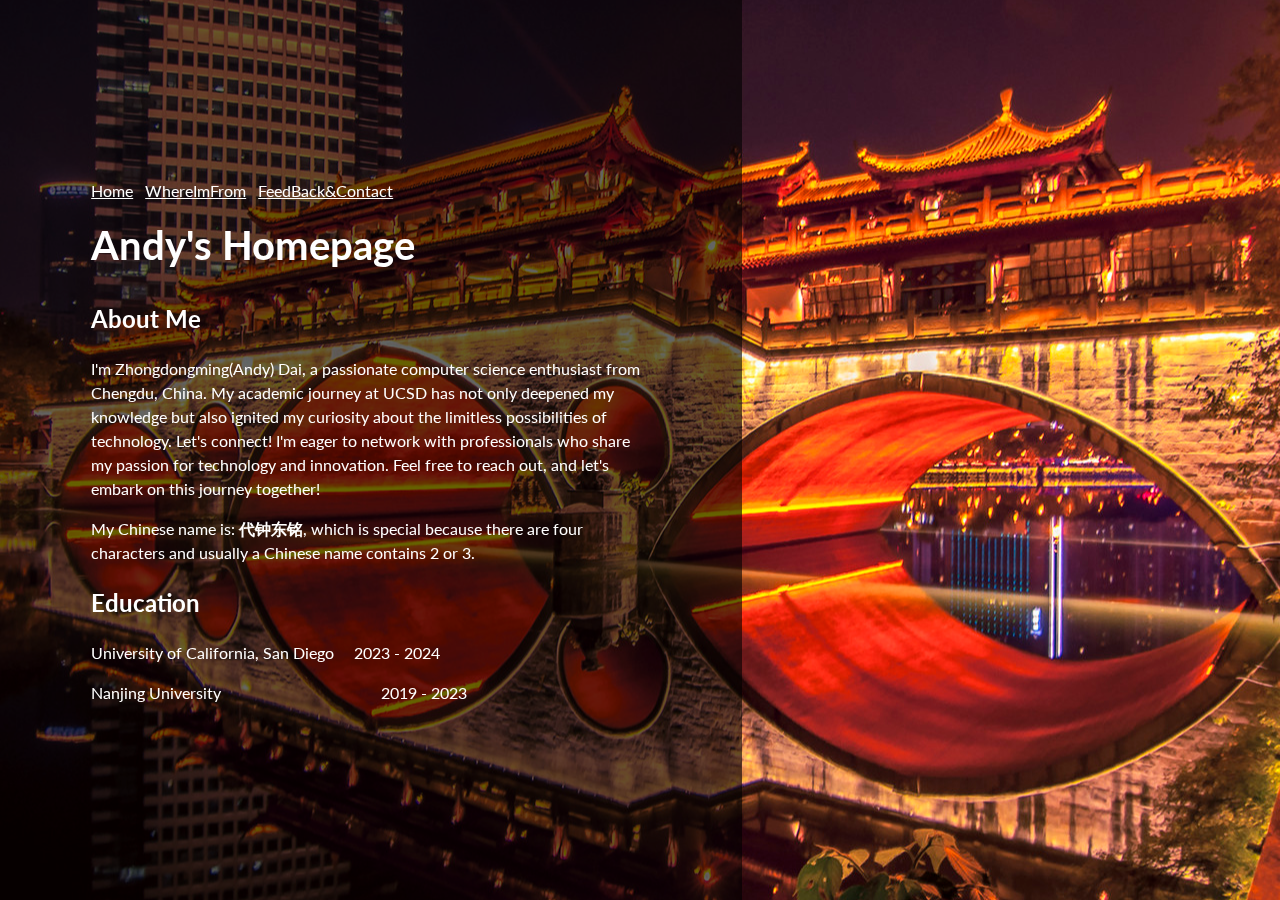
==== index.html @ ad4944cb "first" ====
<!DOCTYPE html>
<html lang="en">

<head>
    <meta charset="utf-8" />
    <meta name="viewport" content="width=device-width, initial-scale=1, shrink-to-fit=no" />
    <meta name="title" content="Homepage of Andy Dai" />
    <meta property="og:description" content="My homepage">
    <meta name="author" content="Andy Dai" />
    <title>Homepage by &copy; Andy Dai</title>
    <link href="css/styles.css" rel="stylesheet" />
    <link rel="stylesheet" href="https://fonts.googleapis.com/css?family=Lato:400,700">
</head>

<body>
    <picture>
        <img class="bg-img" src="assets/img/chengdu.jpg" alt="Chengdu picture" loading="lazy">
    </picture>
    <main class="maincontent">
        <section class=" maincontent-inner whitetext">
            <nav>
                <a id="Home" href="index.html" class="whitetext">Home</a>&nbsp;&nbsp;&nbsp;<a id="Hometown" href="hometown.html" class="whitetext">WhereImFrom</a>&nbsp;&nbsp;&nbsp;<a id="Feedback" href="feedback&contact.html" class="whitetext">FeedBack&Contact</a>
            </nav>
            <section>
                <h1 id="H1">Andy's Homepage</h1>
                <h2 id="aboutme">About Me</h2>
                <p id="self-intro">
                    I'm Zhongdongming(Andy) Dai, a passionate computer science enthusiast from Chengdu, China. My
                    academic journey at UCSD has not only deepened my knowledge but also ignited my curiosity about the
                    limitless possibilities of technology.
                    Let's connect! I'm eager to network with professionals who share my passion for technology and
                    innovation. Feel free to reach out, and let's embark on this journey together!
                </p>
                <p>My Chinese name is: <strong>代钟东铭</strong>, which is special because there are four characters and usually a Chinese name contains 2 or 3.</p>
            </section>
            <section>
                <h2 id="education">Education</h2>
                <pre>University of California, San Diego     2023 - 2024</pre>
                <pre>Nanjing University                                        2019 - 2023</pre>
            </section>
        </section>
    </main>
</body>

</html>
---- css/styles.css ----
@charset "UTF-8";
@import url(vars.css);

html {
  height: 100%;
}

body {
  margin: 0;
  height: 100%;
  position: relative;
  font-family: var(--bs-body-font-family);
  font-size: var(--bs-body-font-size, 1rem);
  font-weight: var(--bs-body-font-weight, 400);
  line-height: var(--bs-body-line-height, 1.5);
  color: var(--bs-body-color, #ffffff);
  background-color: var(--bs-body-bg, #fffffe);
  -webkit-text-size-adjust: 100%;
  -webkit-tap-highlight-color: #000;
}

h1 {
  font-size: 2.5rem;
}

h1:has(+ h2) {
  font-size: 2.5rem;
}


#Home, #Feedback, #Hometown {
  transition: background 0.5s ease-in-out;
}



.maincontent:before {
  content: "";
  position: absolute;
  height: 100%;
  width: 100%;
  background-color: rgba(0, 0, 0, 0.6);
  z-index: 0;
  top: 0;
  bottom: 0;
  right: 0;
  left: 0;
}

video.bg-video {
  position: fixed;
  top: 50%;
  left: 50%;
  min-width: 100%;
  min-height: 100%;
  width: auto;
  height: auto;
  transform: translateX(-50%) translateY(-50%);
  z-index: 0;
}

.bg-img {
  position: fixed;
  top: 50%;
  left: 50%;
  min-width: 100%;
  min-height: 100%;
  width: auto;
  height: auto;
  transform: translateX(-50%) translateY(-50%);
  z-index: 0;
}

.maincontent {
  display: flex;
  animation: slide-in 2.0s ease-in-out 0s 1 normal both;
  position: relative;
  overflow: hidden;
  z-index: 2;
  align-items: center;
  justify-content: center;
}

@keyframes slide-in {
  from {
    transform: translateX(-100%);
  }
  to {
    transform: translateX(0);
  }
}

.maincontent {
  .maincontent-inner {
    position: relative;
    max-width: 35rem;
    padding-top: 5rem;
    padding-bottom: 5rem;
  }
}


.whitetext {
  color: var(--bs-white-rgb, #ffffff);
}


@media (max-width: 768px) {
  .maincontent {
    flex-direction: column; 
    height: 100%;
    width: 100%;
  }
  .maincontent .maincontent-inner p {
    font-size: 1rem;
  }
  #experience {
    width: 100%;
  }
  #contentpicture {
    max-width: 100%;
    height: auto;
  }
}

@media (min-width: 769px) and (max-width: 1024px) {
  .maincontent {
    height: 100%;
    width: 100%;
  }
  .maincontent .maincontent-inner p {
    font-size: 1.0rem;
  }
  #experience {
    width: 100%;
  }
}

@media (min-width: 1025px) {
  .maincontent {
    width: 58vw;
    height: 100%;
  }
  #experience {
    width: 100%;
  }
}

.btn-base {
  display: inline-block;
  padding: var(--bs-btn-padding-y, 0.4rem) var(--bs-btn-padding-x, 0.8rem);
  font-size: var(--bs-btn-font-size, 1rem);
  font-weight: var(--bs-btn-font-weight, 350);
  line-height: var(--bs-btn-line-height, 1.4);
  color: var(--bs-btn-color,#fff);
  text-align: center;
  vertical-align: middle;
  border: var(--bs-btn-border-width, 1px) solid transparent;
  border-radius: var(--bs-btn-border-radius, 0.35rem);
  background-color: var(--bs-btn-bg);
  transition: color 0.15s ease-in-out, background-color 0.15s ease-in-out, border-color 0.15s ease-in-out, box-shadow 0.15s ease-in-out;;
}


nav {
  width: var(--dvw, 1vw); 
  height: var(--dvh, 1vh);
}

.btn-base:hover {
  transform: scale(1.08);
}

pre {
  font-family: var(--bs-body-font-family);
}

.forgrid {
  display: grid;
  grid-gap: 1px;
}
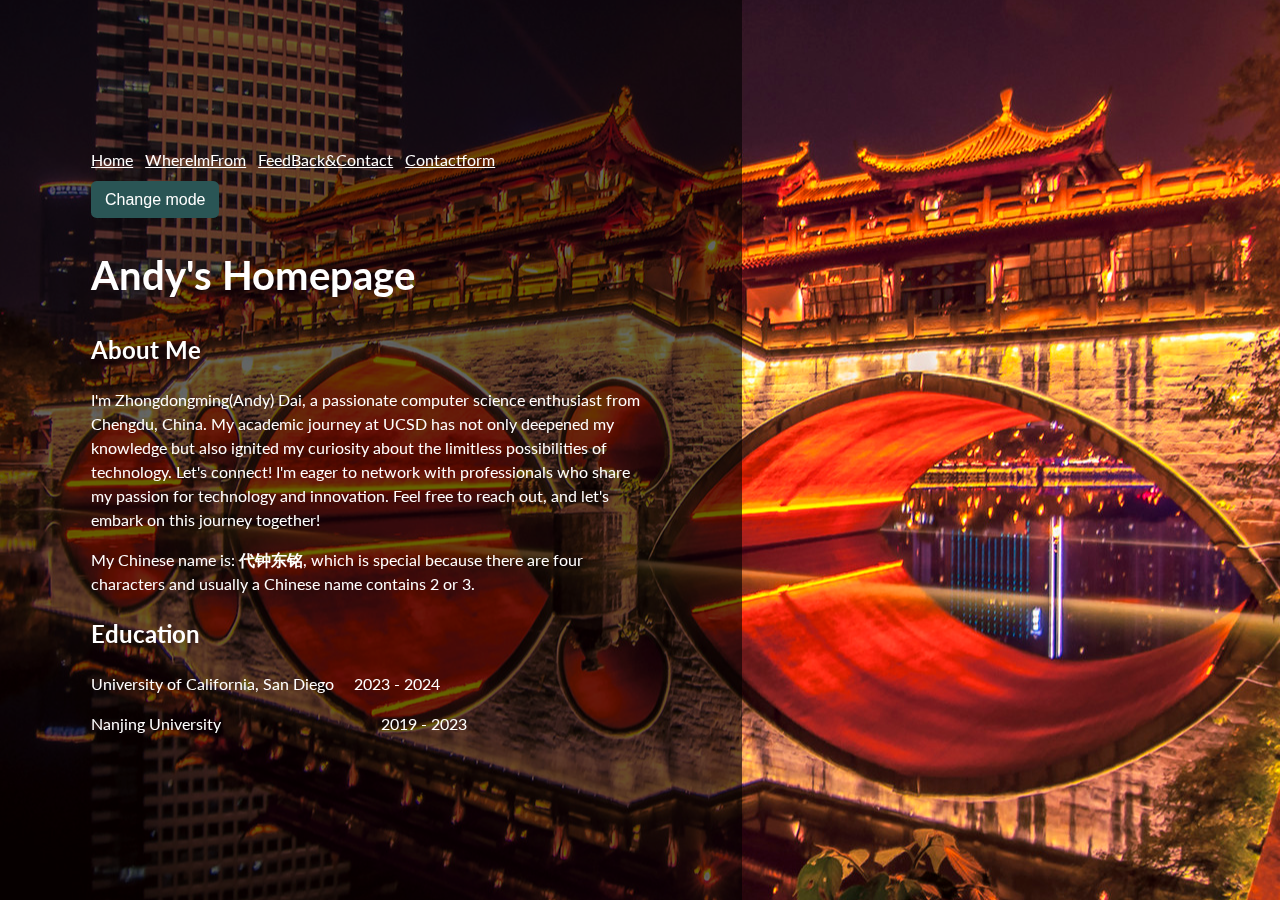
==== commit 2d9d5034: "all" ====
--- a/index.html
+++ b/index.html
@@ -19,8 +19,10 @@
     <main class="maincontent">
         <section class=" maincontent-inner whitetext">
             <nav>
-                <a id="Home" href="index.html" class="whitetext">Home</a>&nbsp;&nbsp;&nbsp;<a id="Hometown" href="hometown.html" class="whitetext">WhereImFrom</a>&nbsp;&nbsp;&nbsp;<a id="Feedback" href="feedback&contact.html" class="whitetext">FeedBack&Contact</a>
-            </nav>
+                <a id="Home" href="index.html" class="whitetext">Home</a>&nbsp;&nbsp;&nbsp;<a id="Hometown" href="hometown.html" class="whitetext">WhereImFrom</a>&nbsp;&nbsp;&nbsp;<a id="Feedback" href="feedback&contact.html" class="whitetext">FeedBack&Contact</a>&nbsp;&nbsp;&nbsp;<a id="Contactform" href="contactform.html" class="whitetext">Contactform</a>
+            </nav><br/>
+            <button id="mode" class="btn-base">Change mode</button>
+            <noscript>Please enable JavaScript to change the theme.</noscript>
             <section>
                 <h1 id="H1">Andy's Homepage</h1>
                 <h2 id="aboutme">About Me</h2>
--- a/css/styles.css
+++ b/css/styles.css
@@ -3,6 +3,43 @@
 
 html {
   height: 100%;
+}
+:root {
+  --bs-body-font-family: 'Lato', sans-serif;
+  --bs-body-font-size: 1rem;
+  --bs-body-font-weight: 400;
+  --bs-body-line-height: 1.5;
+  --bs-body-color: #fff;
+  --bs-body-bg: #fffffe;
+  --bs-white-rgb: 255, 255, 255;
+  --dvw: 1vw;
+  --dvh: 1vh;
+  --bs-btn-padding-x: 0.8rem;
+  --bs-btn-padding-y: 0.4rem;
+  --bs-btn-font-size: 1rem;
+  --bs-btn-font-weight: 350;
+  --bs-btn-line-height: 1.4;
+  --bs-btn-color: #fff;
+  --bs-btn-bg: #2a5555;
+  --bs-btn-border-width: 1px;
+  --bs-btn-border-radius: 0.35rem;
+  --bs-btn-box-shadow: inset 0 1px 0 rgba(255, 255, 255, 0.15), 0 1px 1px rgba(0, 0, 0, 0.075);
+  --bs-btn-disabled-opacity: 0.65;
+}
+
+body.dark {
+  margin: 0;
+  height: 100%;
+  position: relative;
+  font-family: var(--bs-body-font-family);
+  font-size: var(--bs-body-font-size, 1rem);
+  font-weight: var(--bs-body-font-weight, 400);
+  line-height: var(--bs-body-line-height, 1.5);
+  color: black;
+  background-color: black;
+  -webkit-text-size-adjust: 100%;
+  -webkit-tap-highlight-color: #000;
+  --the-theme: rgba(255, 255, 255, 0.6)
 }
 
 body {
@@ -17,7 +54,9 @@
   background-color: var(--bs-body-bg, #fffffe);
   -webkit-text-size-adjust: 100%;
   -webkit-tap-highlight-color: #000;
-}
+  --the-theme: rgba(0, 0, 0, 0.6)
+}
+
 
 h1 {
   font-size: 2.5rem;
@@ -39,7 +78,7 @@
   position: absolute;
   height: 100%;
   width: 100%;
-  background-color: rgba(0, 0, 0, 0.6);
+  background-color: var(--the-theme);
   z-index: 0;
   top: 0;
   bottom: 0;
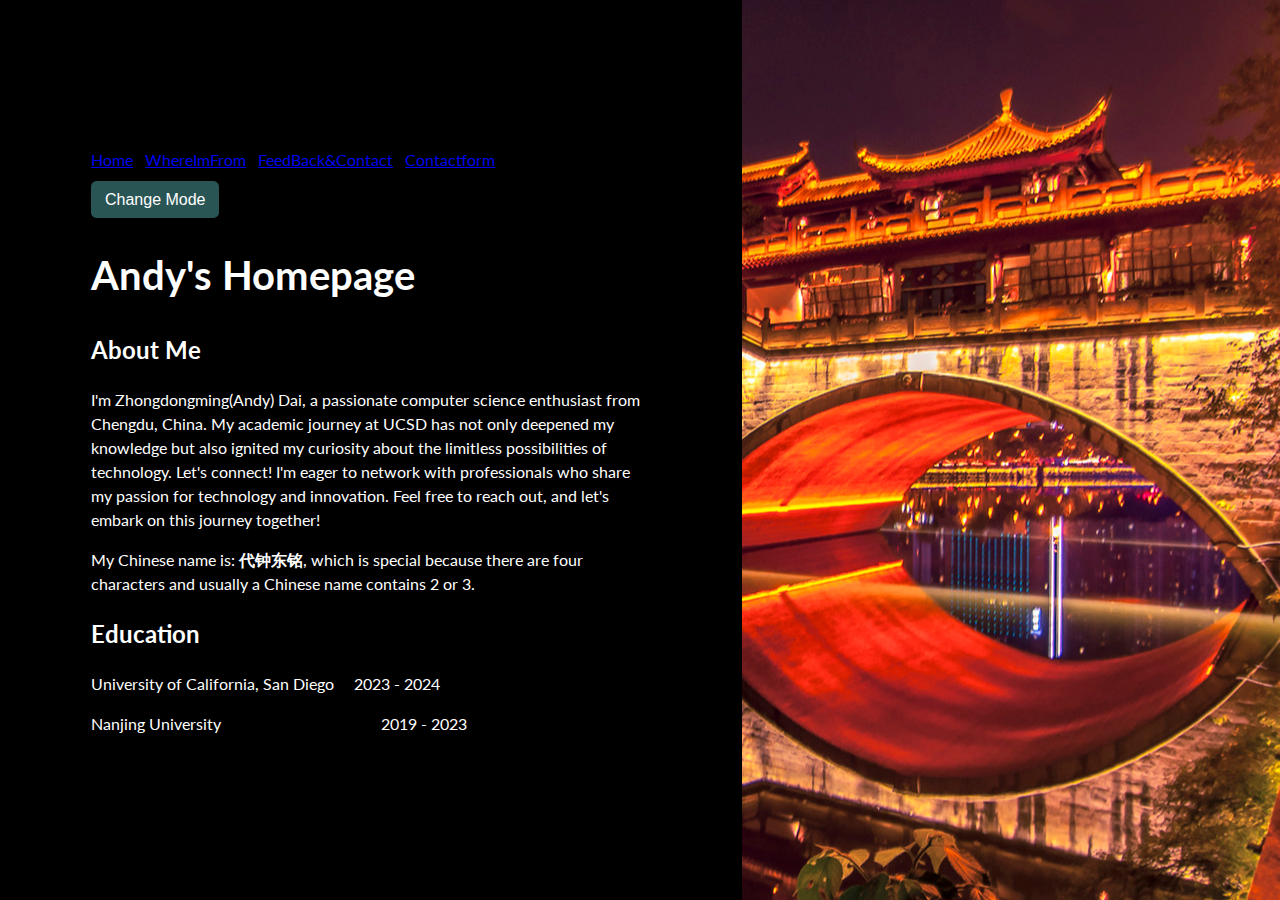
==== commit d164a18a: "bug fixed." ====
--- a/index.html
+++ b/index.html
@@ -10,6 +10,7 @@
     <title>Homepage by &copy; Andy Dai</title>
     <link href="css/styles.css" rel="stylesheet" />
     <link rel="stylesheet" href="https://fonts.googleapis.com/css?family=Lato:400,700">
+    <script src="js/form.js"></script> 
 </head>
 
 <body>
@@ -19,9 +20,9 @@
     <main class="maincontent">
         <section class=" maincontent-inner whitetext">
             <nav>
-                <a id="Home" href="index.html" class="whitetext">Home</a>&nbsp;&nbsp;&nbsp;<a id="Hometown" href="hometown.html" class="whitetext">WhereImFrom</a>&nbsp;&nbsp;&nbsp;<a id="Feedback" href="feedback&contact.html" class="whitetext">FeedBack&Contact</a>&nbsp;&nbsp;&nbsp;<a id="Contactform" href="contactform.html" class="whitetext">Contactform</a>
+                <a id="Home" href="index.html">Home</a>&nbsp;&nbsp;&nbsp;<a id="Hometown" href="hometown.html">WhereImFrom</a>&nbsp;&nbsp;&nbsp;<a id="Feedback" href="feedback&contact.html">FeedBack&Contact</a>&nbsp;&nbsp;&nbsp;<a id="Contactform" href="contactform.html">Contactform</a>
             </nav><br/>
-            <button id="mode" class="btn-base">Change mode</button>
+            <button id="text-color-toggle" class="btn-base">Change Mode</button>
             <noscript>Please enable JavaScript to change the theme.</noscript>
             <section>
                 <h1 id="H1">Andy's Homepage</h1>
--- a/css/styles.css
+++ b/css/styles.css
@@ -25,22 +25,9 @@
   --bs-btn-border-radius: 0.35rem;
   --bs-btn-box-shadow: inset 0 1px 0 rgba(255, 255, 255, 0.15), 0 1px 1px rgba(0, 0, 0, 0.075);
   --bs-btn-disabled-opacity: 0.65;
-}
-
-body.dark {
-  margin: 0;
-  height: 100%;
-  position: relative;
-  font-family: var(--bs-body-font-family);
-  font-size: var(--bs-body-font-size, 1rem);
-  font-weight: var(--bs-body-font-weight, 400);
-  line-height: var(--bs-body-line-height, 1.5);
-  color: black;
-  background-color: black;
-  -webkit-text-size-adjust: 100%;
-  -webkit-tap-highlight-color: #000;
-  --the-theme: rgba(255, 255, 255, 0.6)
-}
+  --the-theme: black;
+}
+
 
 body {
   margin: 0;
@@ -54,7 +41,6 @@
   background-color: var(--bs-body-bg, #fffffe);
   -webkit-text-size-adjust: 100%;
   -webkit-tap-highlight-color: #000;
-  --the-theme: rgba(0, 0, 0, 0.6)
 }
 
 
@@ -86,6 +72,7 @@
   left: 0;
 }
 
+
 video.bg-video {
   position: fixed;
   top: 50%;
@@ -140,9 +127,11 @@
 
 
 .whitetext {
-  color: var(--bs-white-rgb, #ffffff);
-}
-
+  color: white;
+}
+.black-text {
+  color: black;
+}
 
 @media (max-width: 768px) {
   .maincontent {
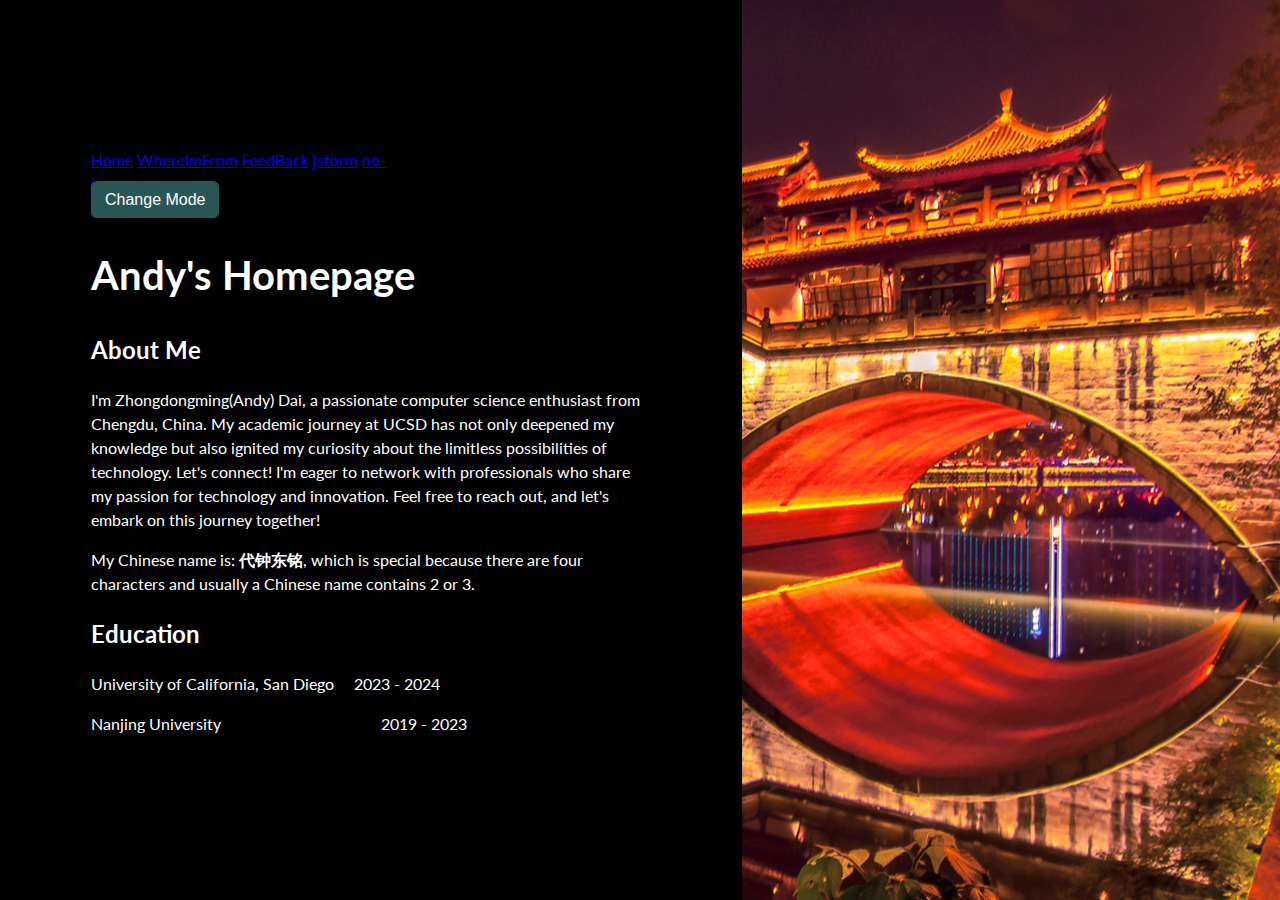
==== commit 5ad8eb0c: "style changed." ====
--- a/index.html
+++ b/index.html
@@ -20,7 +20,7 @@
     <main class="maincontent">
         <section class=" maincontent-inner whitetext">
             <nav>
-                <a id="Home" href="index.html">Home</a>&nbsp;&nbsp;&nbsp;<a id="Hometown" href="hometown.html">WhereImFrom</a>&nbsp;&nbsp;&nbsp;<a id="Feedback" href="feedback&contact.html">FeedBack&Contact</a>&nbsp;&nbsp;&nbsp;<a id="Contactform" href="contactform.html">Contactform</a>
+                <a id="Home" href="index.html">Home</a>&nbsp;<a id="Hometown" href="hometown.html">WhereImFrom</a>&nbsp;<a id="Feedback" href="feedback&contact.html">FeedBack</a>&nbsp;<a id="Contactform" href="contactform.html">jsform</a>&nbsp;<a id="form-no-js" href="form-no-js.html">no-js</a>
             </nav><br/>
             <button id="text-color-toggle" class="btn-base">Change Mode</button>
             <noscript>Please enable JavaScript to change the theme.</noscript>
